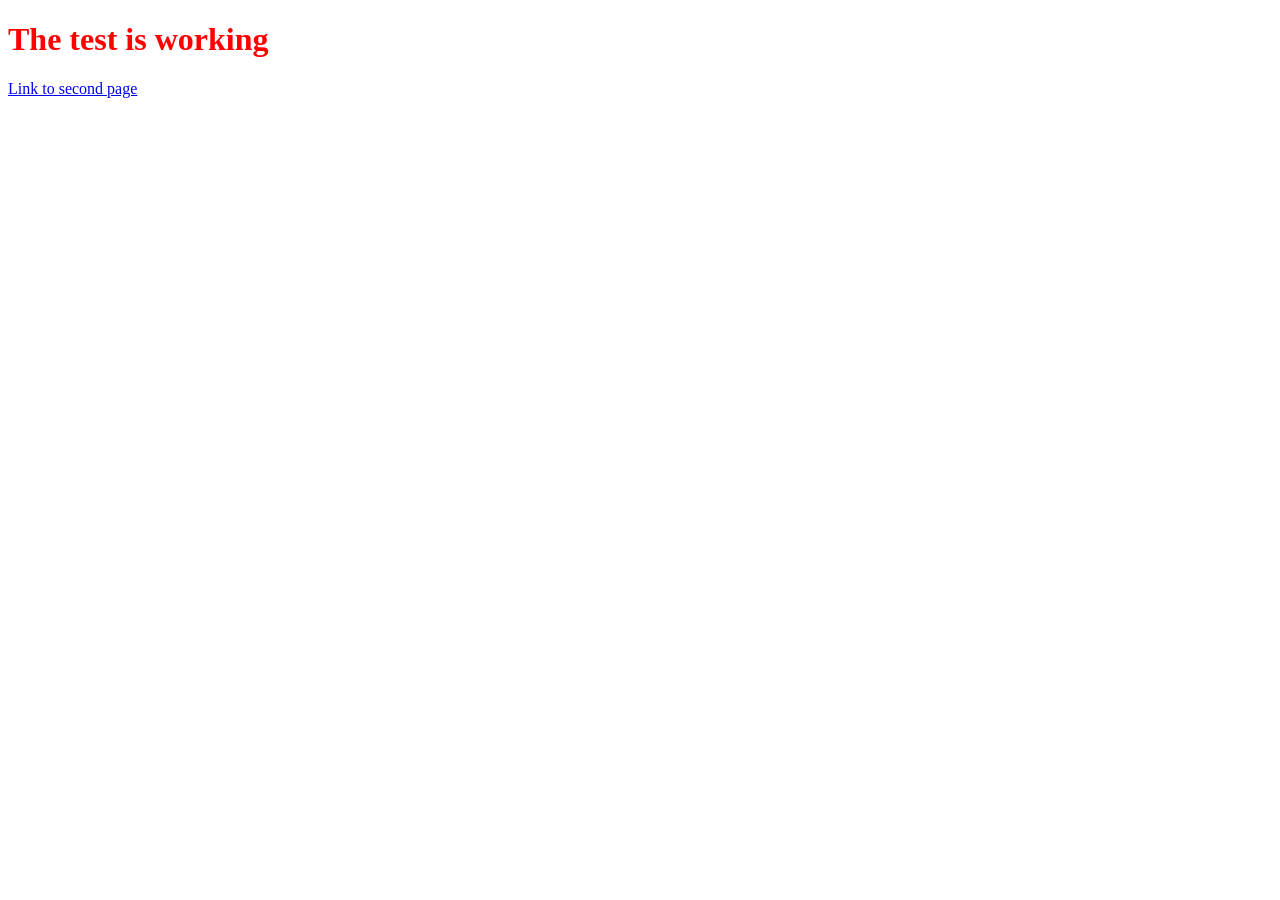
==== pages/index.html @ c59e6aa2 "added bunch of things" ====
<!DOCTYPE html>
<html lang="en">
<head>
    <meta charset="UTF-8">
    <title>Title</title>
</head>
<body>


<h1 style="color: red">The test is working</h1>
<a href="./second_page.html">Link to second page</a>


</body>
</html>
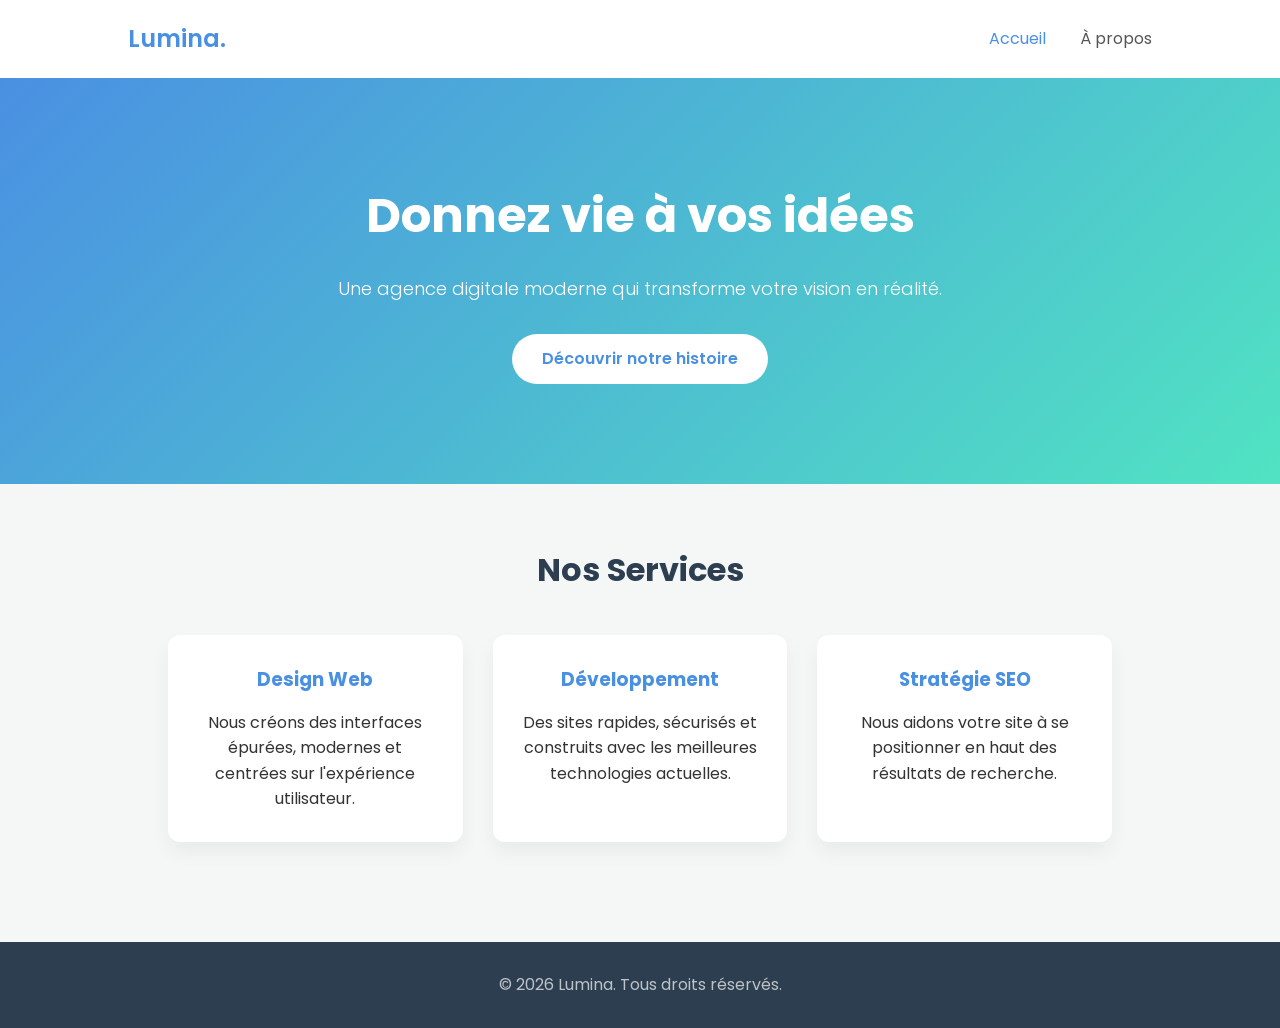
==== commit 9eab5bba: "cleaning a bit + different type of file support" ====
--- a/pages/index.html
+++ b/pages/index.html
@@ -1,15 +1,51 @@
 <!DOCTYPE html>
-<html lang="en">
+<html lang="fr">
 <head>
     <meta charset="UTF-8">
-    <title>Title</title>
+    <meta name="viewport" content="width=device-width, initial-scale=1.0">
+    <title>Lumina - Accueil</title>
+    <!-- Importation de la police Google Fonts -->
+    <link href="https://fonts.googleapis.com/css2?family=Poppins:wght@300;400;600&display=swap" rel="stylesheet">
+    <!-- Lien vers notre fichier CSS -->
+    <link rel="stylesheet" href="style.css">
 </head>
 <body>
 
+<header>
+    <a href="index.html" class="logo">Lumina.</a>
+    <nav>
+        <a href="index.html" class="active">Accueil</a>
+        <a href="a-propos.html">À propos</a>
+    </nav>
+</header>
 
-<h1 style="color: red">The test is working</h1>
-<a href="./second_page.html">Link to second page</a>
+<section class="hero">
+    <h1>Donnez vie à vos idées</h1>
+    <p>Une agence digitale moderne qui transforme votre vision en réalité.</p>
+    <a href="a-propos.html" class="btn">Découvrir notre histoire</a>
+</section>
 
+<div class="container">
+    <h2 class="section-title">Nos Services</h2>
+    <div class="cards-grid">
+        <div class="card">
+            <h3>Design Web</h3>
+            <p>Nous créons des interfaces épurées, modernes et centrées sur l'expérience utilisateur.</p>
+        </div>
+        <div class="card">
+            <h3>Développement</h3>
+            <p>Des sites rapides, sécurisés et construits avec les meilleures technologies actuelles.</p>
+        </div>
+        <div class="card">
+            <h3>Stratégie SEO</h3>
+            <p>Nous aidons votre site à se positionner en haut des résultats de recherche.</p>
+        </div>
+    </div>
+</div>
+
+<footer>
+    <p>&copy; 2026 Lumina. Tous droits réservés.</p>
+</footer>
 
 </body>
 </html>
--- a/pages/style.css
+++ b/pages/style.css
@@ -0,0 +1,123 @@
+/* --- Réinitialisation de base --- */
+* {
+    margin: 0;
+    padding: 0;
+    box-sizing: border-box;
+}
+
+body {
+    font-family: 'Poppins', sans-serif;
+    background-color: #f4f7f6;
+    color: #333;
+    line-height: 1.6;
+}
+
+/* --- Barre de navigation --- */
+header {
+    background-color: #ffffff;
+    padding: 20px 10%;
+    box-shadow: 0 2px 10px rgba(0, 0, 0, 0.05);
+    display: flex;
+    justify-content: space-between;
+    align-items: center;
+}
+
+.logo {
+    font-size: 24px;
+    font-weight: 600;
+    color: #4A90E2;
+    text-decoration: none;
+}
+
+nav a {
+    text-decoration: none;
+    color: #555;
+    margin-left: 30px;
+    font-weight: 400;
+    transition: color 0.3s;
+}
+
+nav a:hover, nav a.active {
+    color: #4A90E2;
+}
+
+/* --- Section Héro (Accueil) --- */
+.hero {
+    text-align: center;
+    padding: 100px 20px;
+    background: linear-gradient(135deg, #4A90E2, #50E3C2);
+    color: white;
+}
+
+.hero h1 {
+    font-size: 48px;
+    margin-bottom: 20px;
+}
+
+.hero p {
+    font-size: 18px;
+    margin-bottom: 30px;
+    font-weight: 300;
+}
+
+.btn {
+    display: inline-block;
+    padding: 12px 30px;
+    background-color: white;
+    color: #4A90E2;
+    text-decoration: none;
+    border-radius: 25px;
+    font-weight: 600;
+    transition: transform 0.2s, box-shadow 0.2s;
+}
+
+.btn:hover {
+    transform: translateY(-3px);
+    box-shadow: 0 4px 15px rgba(0, 0, 0, 0.1);
+}
+
+/* --- Contenu Principal --- */
+.container {
+    padding: 60px 10%;
+    max-width: 1200px;
+    margin: 0 auto;
+}
+
+.section-title {
+    text-align: center;
+    font-size: 32px;
+    margin-bottom: 40px;
+    color: #2c3e50;
+}
+
+/* --- Grille de cartes --- */
+.cards-grid {
+    display: flex;
+    gap: 30px;
+    justify-content: center;
+    flex-wrap: wrap; /* Permet de passer à la ligne sur petit écran */
+}
+
+.card {
+    background: white;
+    padding: 30px;
+    border-radius: 12px;
+    box-shadow: 0 10px 20px rgba(0, 0, 0, 0.05);
+    flex: 1;
+    min-width: 250px;
+    text-align: center;
+}
+
+.card h3 {
+    margin-bottom: 15px;
+    color: #4A90E2;
+}
+
+/* --- Footer --- */
+footer {
+    text-align: center;
+    padding: 30px;
+    background-color: #2c3e50;
+    color: #bdc3c7;
+    margin-top: 40px;
+}
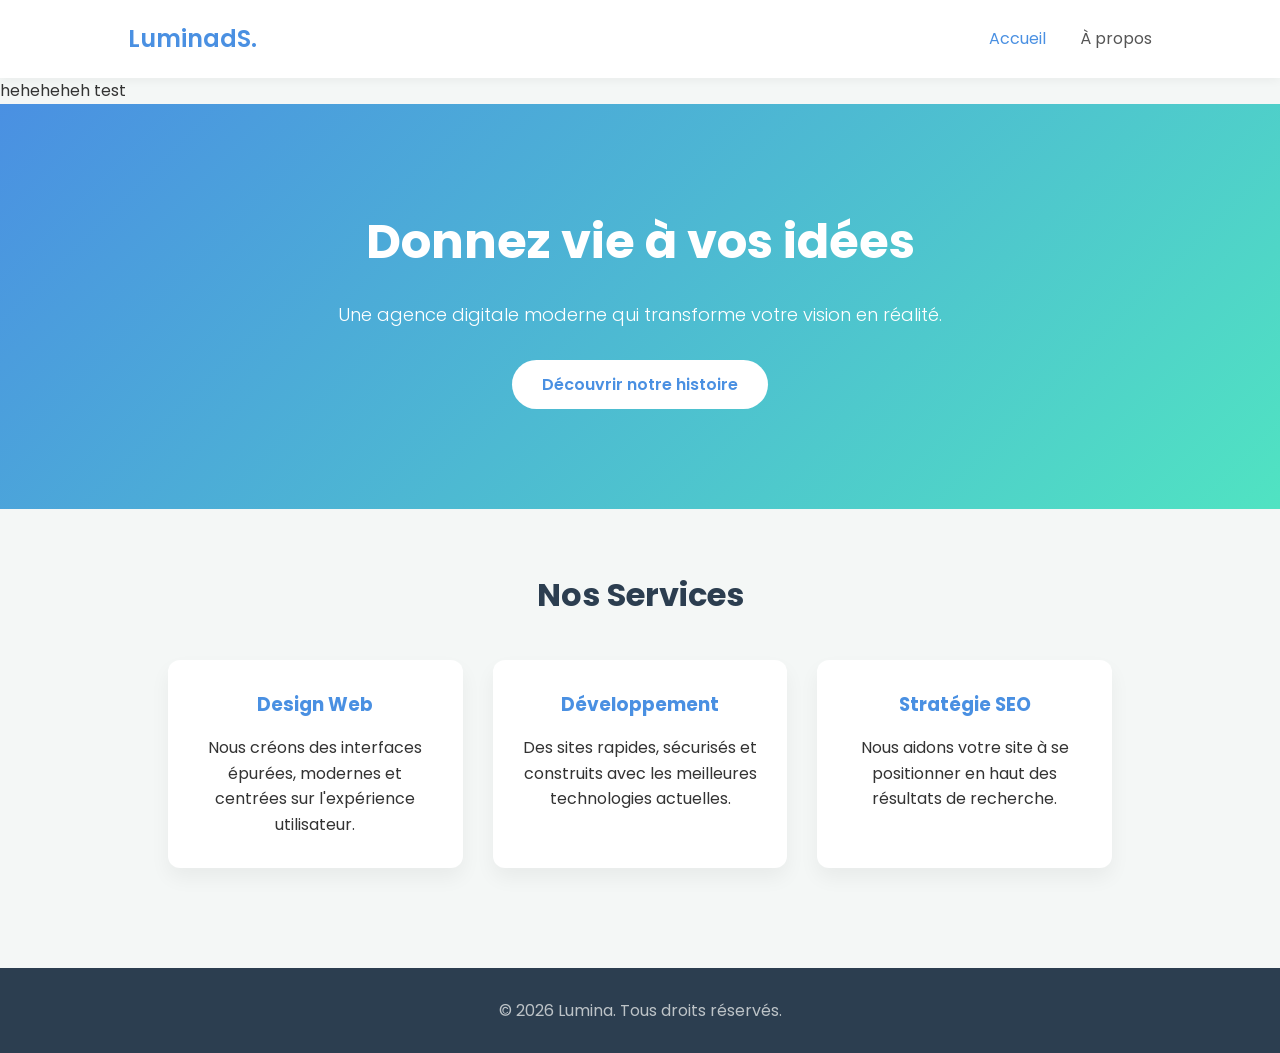
==== commit 678cc809: "added args for port and verbose" ====
--- a/pages/index.html
+++ b/pages/index.html
@@ -12,13 +12,17 @@
 <body>
 
 <header>
-    <a href="index.html" class="logo">Lumina.</a>
+    <a href="index.html" class="logo">LuminadS.</a>
     <nav>
         <a href="index.html" class="active">Accueil</a>
         <a href="a-propos.html">À propos</a>
     </nav>
 </header>
 
+
+heheheheh
+
+test
 <section class="hero">
     <h1>Donnez vie à vos idées</h1>
     <p>Une agence digitale moderne qui transforme votre vision en réalité.</p>
